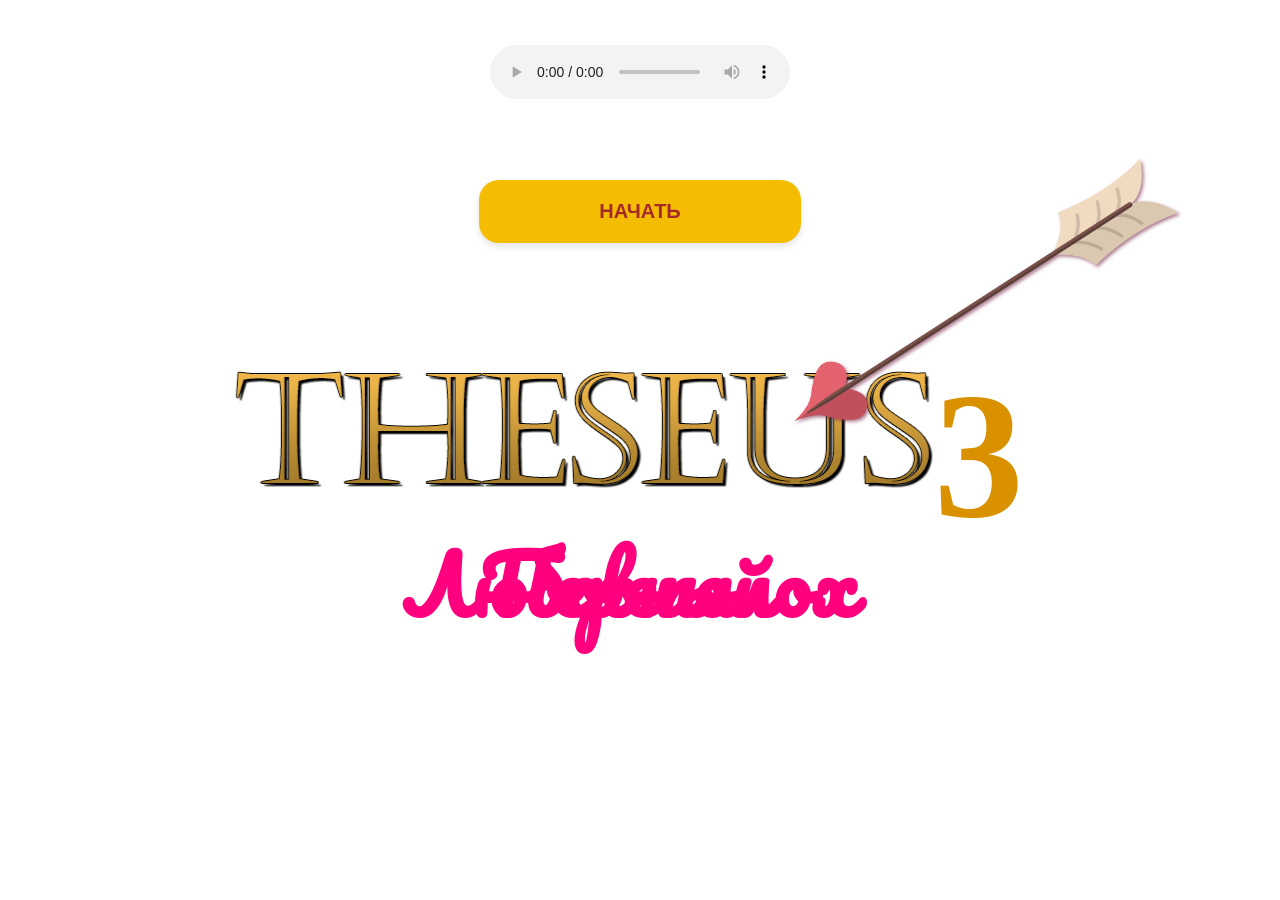
==== index.html @ c84324bc "Update and rename Новый текстовый документ.html to index.html" ====
<!DOCTYPE html>
<html lang="en">
<head>
  <meta charset="UTF-8">
  <meta name="viewport" content="width=device-width, initial-scale=1.0">
  <title>Tropical Island GIF Background</title>
  <link rel="stylesheet" href="styles.css">
  <style>
    body {
      margin: 0;
      padding: 0;
      background: url('lLB0Lu.gif') no-repeat center center fixed;
      background-size: cover;
      height: 100vh;
      overflow: hidden;
    }
    

    /* Add additional styling for your content if needed */
  </style>
  <link rel="stylesheet" href="https://fonts.googleapis.com/css2?family=Pacifico&display=swap">
  <link rel="stylesheet" href="https://fonts.googleapis.com/css2?family=Workbench&display=swap">
  <link href="https://db.onlinewebfonts.com/c/d1b18e82aa9806326bcaa57af5445e4c?family=Storyteller+Serif+W00+Engraved" rel="stylesheet">
  <link rel="stylesheet" href="https://fonts.googleapis.com/css2?family=Open+Sans:wght@400;700&display=swap" rel="stylesheet">
  
</head>
<body>
  
  <div id="container">
    <div id="text"><img src="title.png" alt="Arrow" class="theseus"><a class="numba">3</a></div>    
    <img src="arrow2.png" alt="Arrow" class="arrow">    
  </div>  
  
    <button class="golden-button" id="visitButton">НАЧАТЬ</button>
    <script>
    document.getElementById('visitButton').addEventListener('click', function() {
      window.location.href = 'https://www.youtube.com/watch?v=dQw4w9WgXcQ';
    });
    </script>
  

  <div id="subtext-container">
    <div id="balls">    
      <p class="LOVE">Любовный</p>
    </div>
    <div class="sparks"></div>
    <div class="sparks"></div>
    <div class="sparks"></div>
    <div class="sparks"></div>
    <div class="sparks"></div>
    <div id="balls2">    
      <p class="PEREPOLOH">Переполох</p>
    </div>
    
  </div>
  <audio id="myaudio" controls autoplay>
  <source src="musico.mp3" type="audio/mpeg">
  Your browser does not support the audio element.
  </audio>
</body>
</html>
---- styles.css ----
body {
  margin: 0;
  height: 100vh;
  display: flex;
  justify-content: center;
  align-items: center;
  overflow: hidden; /* Prevent scrollbars */
}

#container {
  position: absolute;
  margin: 0 auto;
  width: 968px;
  height: 173px;
}

#button-text{
  animation: fade-in 3.5s forwards;
  animation-delay: 19s;
}

 .golden-button {
  position: absolute;
    top: 20%;
  background-color: #f5bd02; /* Golden color */
  border: none;
  color: brown; /* Text color */
  padding: 20px 120px; /* Padding around text */
  font-size: 20px; /* Text size */
  font-weight: bold; /* Bold text */
  border-radius: 20px; /* Rounded corners */
  cursor: pointer; /* Cursor style */
  text-transform: uppercase; /* Uppercase text */
  box-shadow: 0px 4px 6px rgba(0, 0, 0, 0.1); /* Shadow effect */
  transition: background-color 0.3s ease; /* Smooth transition for background color */
  opacity: 0; /* Initially invisible */
  animation: fade-in 1s ease forwards; /* Animation */
  animation-delay: 19s; /* Delay of 19 seconds */
}

/* Hover effect for the golden button */
.golden-button:hover {
    background-color: #cca300; /* Darker golden color on hover */
}



#text {
  font-size: 180px; /* Increase the font size */
  font-weight: bold;
  color: #da9100;
  opacity: 0;
  position: absolute;
  top: 50%;
  left: 16%;
  transform: translate(-10%, -50%);
  animation: fade-in 6.5s forwards;
}

@keyframes fade-in {
  from {
    opacity: 0;
  }
  to {
    opacity: 1;
  }
}

#myaudio{
  position: absolute; /* Setting position to absolute */
    top: 5%; /* Position div2 below div1 */
}

#subtext-container {
    width: 120%;
    height: 200px;
    
    margin: 5% auto 0; /* 10px top margin to prevent collision, auto horizontal centering */
    position: absolute; /* Setting position to absolute */
    top: 50%; /* Position div2 below div1 */
    left: 50%; /* Center div2 horizontally */
    transform: translateX(-50%); /* Center div2 horizontally */
    display: flex; /* Using flexbox */
}

#balls, #balls2 {
    width: 250px; /* Adjust width as needed */
    height: 100%; /* Occupy full height */
    
    margin: 0 5px; /* Adjust margin as needed */
}

#balls {
  
  animation: moveRight 0.2s linear forwards;
  animation-delay: 17s;
}

#balls2 {
   
   animation: moveLeft 0.2s linear forwards;
   animation-delay: 17s;
   margin-left: auto; /* Push div3 to the right */
}

@keyframes moveRight {
  to {
    transform: translateX(calc(120% - -90%));
  }
}

@keyframes moveLeft {
  to {
    transform: translateX(calc(-130% + -90%));
  }
}

.numba{
  animation: fade-in 10s forwards;
  animation-delay: 0.7s;
  font-family: "Storyteller Serif W00 Engraved";
  font-weight: bold;
  src: url("https://db.onlinewebfonts.com/t/d1b18e82aa9806326bcaa57af5445e4c.eot");
    src: url("https://db.onlinewebfonts.com/t/d1b18e82aa9806326bcaa57af5445e4c.eot?#iefix")format("embedded-opentype"),
    url("https://db.onlinewebfonts.com/t/d1b18e82aa9806326bcaa57af5445e4c.woff2")format("woff2"),
    url("https://db.onlinewebfonts.com/t/d1b18e82aa9806326bcaa57af5445e4c.woff")format("woff"),
    url("https://db.onlinewebfonts.com/t/d1b18e82aa9806326bcaa57af5445e4c.ttf")format("truetype"),
    url("https://db.onlinewebfonts.com/t/d1b18e82aa9806326bcaa57af5445e4c.svg#Storyteller Serif W00 Engraved")format("svg");

}

.LOVE, .PEREPOLOH {
  font-size: 80px; /* Increase the font size */
  color: #ff007f;
  font-weight: bold;
  opacity: 0;
  margin: 0;  
  animation: fade-in 4.5s forwards;
  animation-delay: 16.8s;
  font-family: "Pacifico", cursive;
}

.PEREPOLOH {
float: right;
  
}

.arrow {
  position: absolute;
  width: 500px;
  height: 500px;
  top: 0; /* Start from bottom */
  right: 0; /* Start from left */
  transform: translate(100%, 0%) scale(0); /* Initial scale of 0 to hide the arrow */
  animation: fly-in 1s forwards;
  animation-delay: 18s;
}

@keyframes fly-in {
  0% {
    transform: translate(120%, -120%) scale(0);
  }
  
  100% {
    transform: translate(24%, -60%) scale(1);
  }
}

.sparks {
  position: absolute;
  left: 50%;
  margin-left: auto;
  width: 30px;
  height: 30px;
  font-size: 30px;
  color: #fc8eac;
  border-radius: 50%;
  transform: translate(50%, 50%);
  animation: spark 1s linear forwards;
  animation-delay: 17s;
  opacity: 0;
}

.sparks::before {
  content: "\2665"; /* Heart icon */
  position: absolute;
}


.sparks:nth-child(2) {  
  left: 49%;
  top: 20px;
  animation: spark 1s linear forwards, diagonalMove1 1s linear forwards;
  animation-delay: 17s;
}

.sparks:nth-child(3) {
  left: 49%;
  right: 20px;
  bottom: 20px;
  animation: spark 1s linear forwards, diagonalMove2 1s linear forwards;
  animation-delay: 17s;
}

.sparks:nth-child(4) {
  left: 49%;
  top: 30px;
  animation: spark 1s linear forwards, diagonalMove3 1s linear forwards;
  animation-delay: 17s;
}

.sparks:nth-child(5) {
  left: 49%;  
  top: 30px;
  animation: spark 1s linear forwards, diagonalMove4 1s linear forwards;
  animation-delay: 17s;
}


@keyframes spark {
  0% {
    opacity: 0;
    transform: scale(0);
  }
  50% {
    opacity: 1;
    transform: scale(1);
  }
  100% {
    opacity: 0;
    transform: scale(0);
  }
}

@keyframes diagonalMove1 {
  to {
    transform: translate(50px, 50px); /* Adjust distance as needed */
  }
}

@keyframes diagonalMove2 {
  to {
    transform: translate(-50px, 50px); /* Adjust distance as needed */
  }
}

@keyframes diagonalMove3 {
  to {
    transform: translate(50px, -50px); /* Adjust distance as needed */
  }
}

@keyframes diagonalMove4 {
  to {
    transform: translate(-50px, -50px); /* Adjust distance as needed */
  }
}
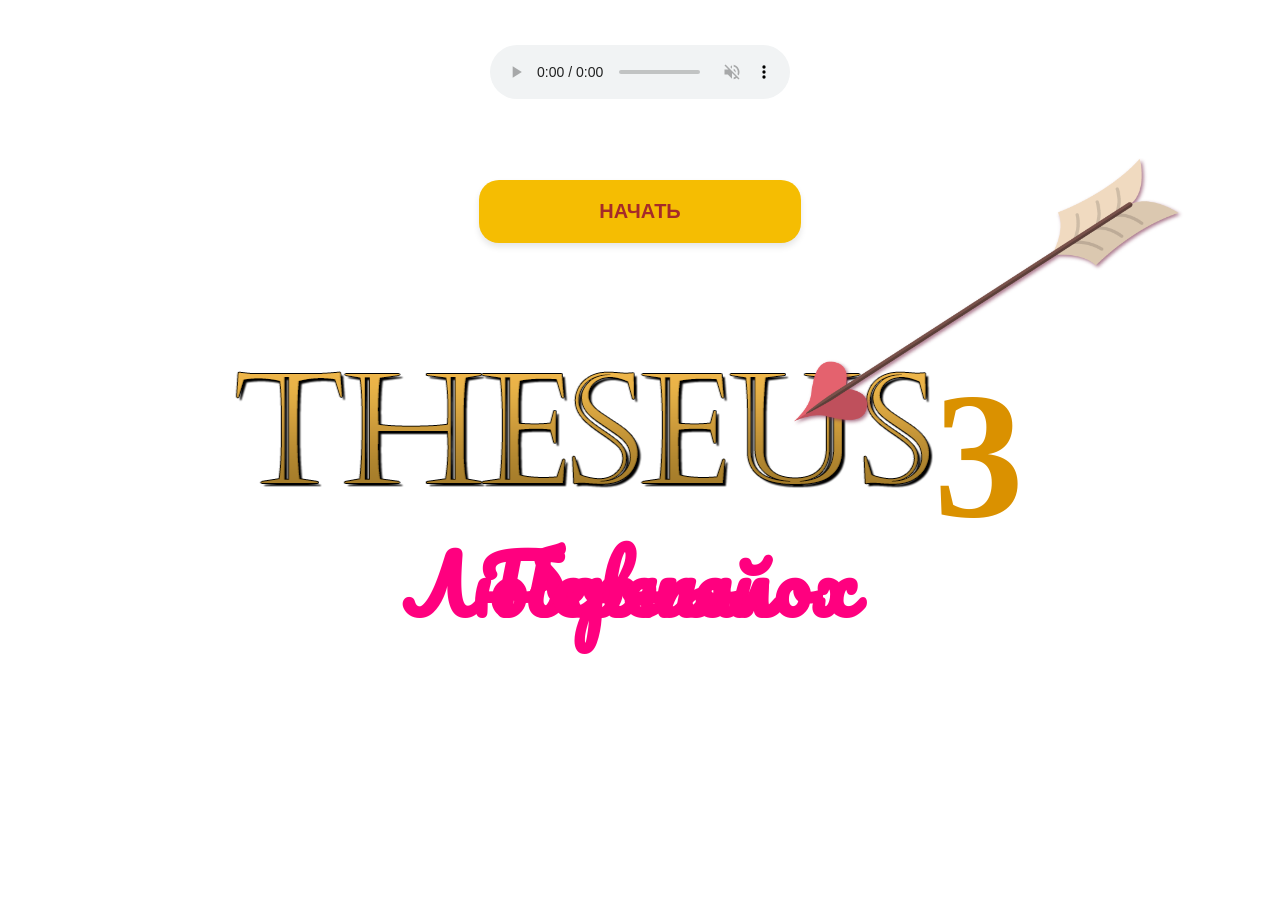
==== commit 6b5ea2c5: "Update index.html" ====
--- a/index.html
+++ b/index.html
@@ -32,7 +32,7 @@
   </div>  
   
     <button class="golden-button" id="visitButton">НАЧАТЬ</button>
-    <script>
+    <script>      
     document.getElementById('visitButton').addEventListener('click', function() {
       window.location.href = 'https://www.youtube.com/watch?v=dQw4w9WgXcQ';
     });
@@ -53,9 +53,12 @@
     </div>
     
   </div>
-  <audio id="myaudio" controls autoplay>
+  <audio id="myaudio" controls autoplay muted>
   <source src="musico.mp3" type="audio/mpeg">
   Your browser does not support the audio element.
   </audio>
+  <script>
+      document.querySelector("myaudio").play();    
+    </script>
 </body>
 </html>
